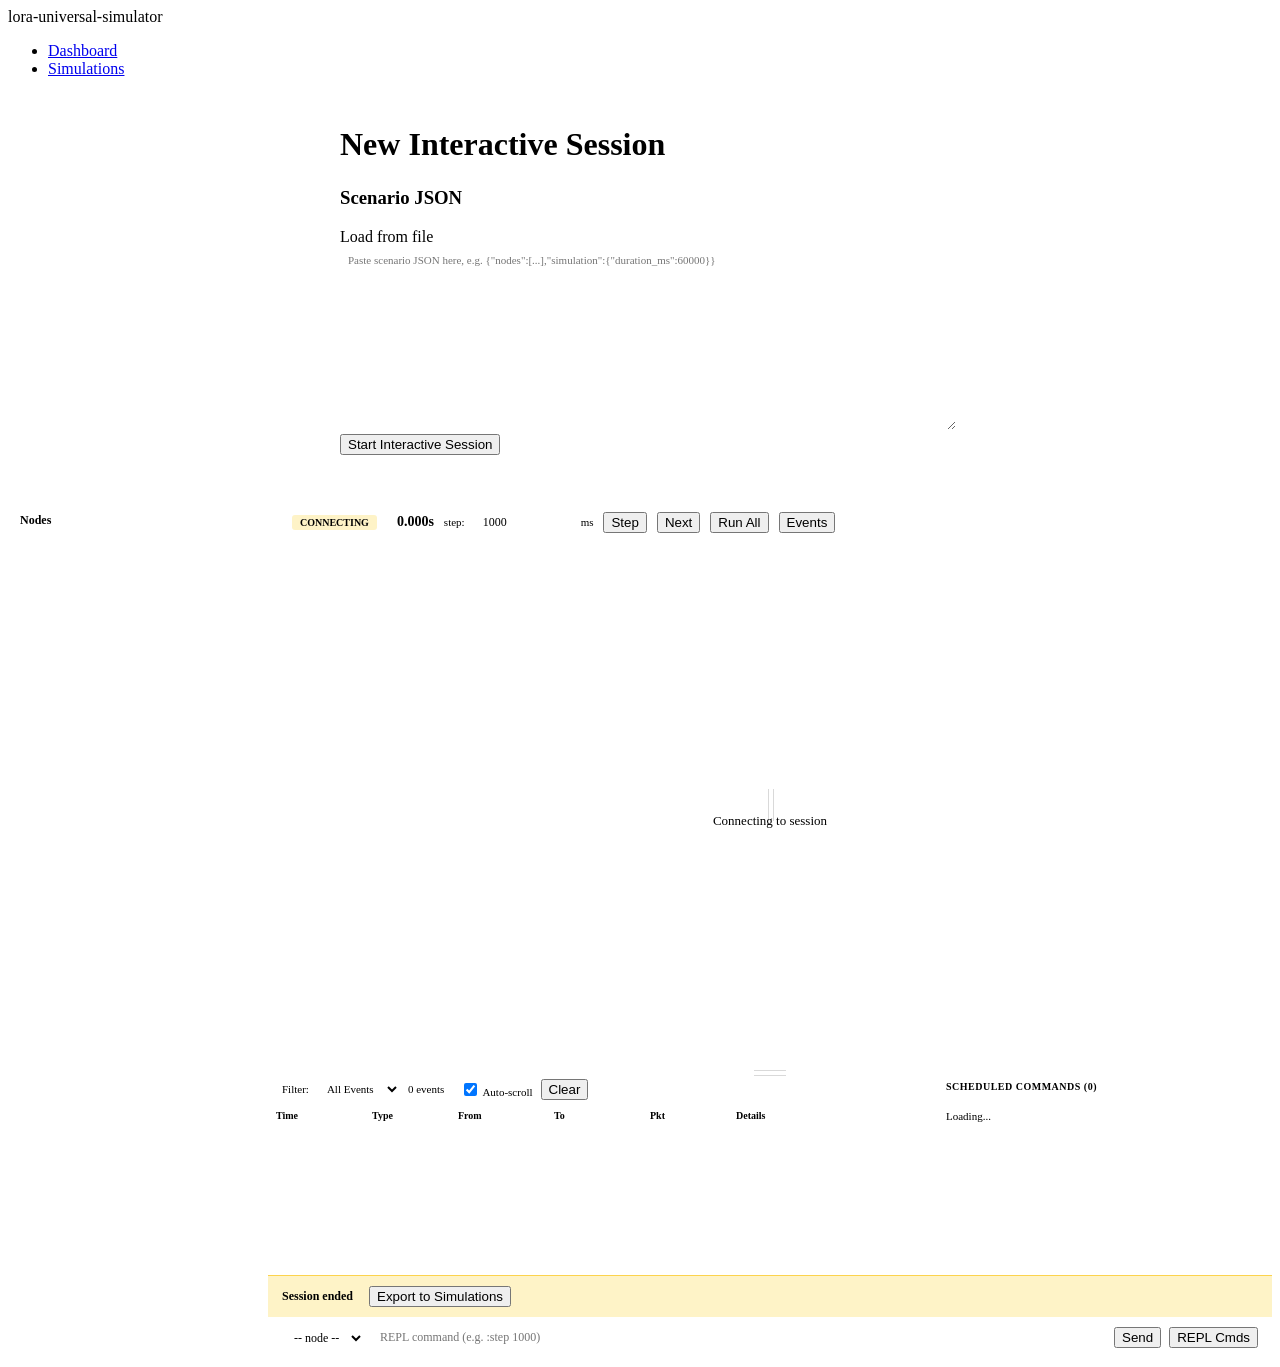
==== webapp/static/interactive.html @ 70f26037 "feat(webapp): port interactive.html; replace MeshCore command set with lus REPL - Title/branding: "I" ====
<!DOCTYPE html>
<html lang="en">
<head>
<meta charset="UTF-8">
<meta name="viewport" content="width=device-width, initial-scale=1.0">
<title>Interactive — lora-universal-simulator</title>
<link rel="stylesheet" href="/static/css/common.css">
<style>
  .ia-layout {
    display: flex;
    height: calc(100vh - 44px);
    overflow: hidden;
  }

  /* Left sidebar — node cards */
  .ia-sidebar {
    width: 260px;
    flex-shrink: 0;
    border-right: 1px solid var(--border);
    background: var(--bg-secondary);
    overflow-y: auto;
    display: flex;
    flex-direction: column;
  }
  .ia-sidebar h3 {
    padding: 10px 12px 6px;
    margin: 0;
    font-size: 12px;
    color: var(--text-muted);
    border-bottom: 1px solid var(--border-light);
  }
  .node-card {
    padding: 8px 12px;
    border-bottom: 1px solid var(--border-light);
    cursor: pointer;
    transition: background 0.1s;
  }
  .node-card:hover { background: var(--bg-tertiary); }
  .node-card.active { background: #dbeafe; }
  .node-card .node-name {
    font-weight: 600;
    font-size: 12px;
  }
  .node-card .node-role {
    display: inline-block;
    padding: 1px 6px;
    border-radius: 3px;
    font-size: 10px;
    font-weight: 700;
    text-transform: uppercase;
    margin-left: 6px;
  }
  .node-role-repeater { background: #dbeafe; color: #2563eb; }
  .node-role-companion { background: #dcfce7; color: #16a34a; }
  .node-detail {
    font-size: 11px;
    color: var(--text-muted);
    margin-top: 4px;
    max-height: 0;
    overflow: hidden;
    transition: max-height 0.2s;
  }
  .node-card.expanded .node-detail { max-height: 300px; }
  .node-detail pre {
    font-size: 10px;
    white-space: pre-wrap;
    word-break: break-all;
    margin-top: 4px;
    padding: 4px 6px;
    background: var(--bg-tertiary);
    border-radius: var(--radius);
  }

  /* Center — event log + controls */
  .ia-center {
    flex: 1;
    display: flex;
    flex-direction: column;
    min-width: 0;
  }

  /* Top bar */
  .ia-topbar {
    display: flex;
    align-items: center;
    gap: 10px;
    padding: 8px 14px;
    background: var(--bg-secondary);
    border-bottom: 1px solid var(--border);
    flex-shrink: 0;
    flex-wrap: wrap;
  }
  .ia-topbar .session-info {
    font-size: 11px;
    color: var(--text-muted);
  }
  .ia-topbar .sim-time {
    font-size: 14px;
    font-weight: 700;
    color: var(--text-heading);
  }
  .ia-topbar .step-input {
    width: 80px;
    padding: 4px 8px;
    font-size: 12px;
    font-family: var(--font-mono);
    border: 1px solid var(--border);
    border-radius: var(--radius);
    background: var(--bg-input);
    color: var(--text);
  }
  .ia-topbar .conn-status {
    font-size: 10px;
    padding: 2px 8px;
    border-radius: 3px;
    font-weight: 700;
    text-transform: uppercase;
  }
  .conn-connected { background: #dcfce7; color: var(--success); }
  .conn-disconnected { background: #fee2e2; color: var(--error); }
  .conn-connecting { background: #fef3c7; color: var(--warning); }

  /* Visualization iframe(s) */
  .ia-viz-wrap {
    flex: 1;
    min-height: 150px;
    position: relative;
    overflow: hidden;
    display: flex;
    flex-direction: row;
  }
  .ia-viz-wrap iframe {
    flex: 1;
    min-width: 0;
    height: 100%;
    border: none;
  }
  .ia-viz-wrap .ia-viz-pane {
    flex: 1 1 50%;
    min-width: 0;
    height: 100%;
    display: flex;
    flex-direction: column;
  }
  /* Vertical split handle between swim-lane and map */
  .ia-split-handle {
    width: 6px;
    cursor: col-resize;
    background: var(--border);
    flex-shrink: 0;
    transition: background 0.15s;
    position: relative;
  }
  .ia-split-handle:hover,
  .ia-split-handle.active { background: var(--accent); }
  .ia-split-handle::after {
    content: '';
    position: absolute;
    top: 50%;
    left: 1px;
    transform: translateY(-50%);
    height: 32px;
    width: 4px;
    border-left: 1px solid rgba(0,0,0,0.15);
    border-right: 1px solid rgba(0,0,0,0.15);
  }

  /* Resize handle */
  .ia-resize-handle {
    height: 6px;
    cursor: row-resize;
    background: var(--border);
    flex-shrink: 0;
    transition: background 0.15s;
    position: relative;
  }
  .ia-resize-handle:hover,
  .ia-resize-handle.active { background: var(--accent); }
  .ia-resize-handle::after {
    content: '';
    position: absolute;
    left: 50%;
    top: 1px;
    transform: translateX(-50%);
    width: 32px;
    height: 4px;
    border-top: 1px solid rgba(0,0,0,0.15);
    border-bottom: 1px solid rgba(0,0,0,0.15);
  }

  /* Events panel (below resize handle) — split into events (left) + scheduled commands (right) */
  .ia-events-panel {
    height: 200px;
    min-height: 60px;
    display: flex;
    flex-direction: row;
    overflow: hidden;
  }
  .ia-events-left {
    flex: 1;
    min-width: 0;
    display: flex;
    flex-direction: column;
    overflow: hidden;
  }
  .ia-cmds-right {
    width: 340px;
    flex-shrink: 0;
    display: flex;
    flex-direction: column;
    border-left: 1px solid var(--border);
    background: var(--bg-primary);
    overflow: hidden;
  }
  .ia-cmds-header {
    padding: 6px 14px;
    background: var(--bg-secondary);
    border-bottom: 1px solid var(--border-light);
    font-size: 10px;
    font-weight: 600;
    color: var(--text-muted);
    text-transform: uppercase;
    letter-spacing: 0.5px;
    flex-shrink: 0;
  }
  .ia-cmds {
    flex: 1;
    overflow-y: auto;
    font-size: 11px;
  }
  .ia-cmds table { width: 100%; border-collapse: collapse; }
  .ia-cmds thead { position: sticky; top: 0; z-index: 2; }
  .ia-cmds th {
    text-align: left;
    padding: 4px 8px;
    background: var(--bg-secondary);
    color: var(--text-muted);
    border-bottom: 1px solid var(--border);
    font-weight: 600;
    font-size: 10px;
  }
  .ia-cmds td {
    padding: 4px 8px;
    border-bottom: 1px solid var(--border-light);
    vertical-align: top;
    font-family: var(--font-mono);
  }
  .ia-cmds tr.passed td { opacity: 0.4; }
  .ia-cmds tr.passed { background: rgba(0,0,0,0.02); }
  .ia-cmds .cmd-empty { padding: 12px 14px; color: var(--text-dim); font-size: 11px; }

  /* Event log */
  .ia-events {
    flex: 1;
    overflow-y: auto;
    background: var(--bg-primary);
  }
  .ia-events table {
    width: 100%;
    border-collapse: collapse;
    font-size: 11px;
  }
  .ia-events thead {
    position: sticky;
    top: 0;
    z-index: 2;
  }
  .ia-events th {
    text-align: left;
    padding: 6px 8px;
    background: var(--bg-secondary);
    color: var(--text-muted);
    border-bottom: 1px solid var(--border);
    font-weight: 600;
    font-size: 10px;
  }
  .ia-events td {
    padding: 4px 8px;
    border-bottom: 1px solid var(--border-light);
    vertical-align: top;
  }
  .ia-events tr:hover td { background: rgba(37, 99, 235, 0.04); }
  .evt-tx td { border-left: 3px solid #2563eb; }
  .evt-rx td { border-left: 3px solid #16a34a; }
  .evt-collision td { border-left: 3px solid #dc2626; }
  .evt-drop_halfduplex td, .evt-drop_loss td { border-left: 3px solid #d97706; }
  .evt-cmd_reply td { border-left: 3px solid #8b5cf6; }
  .evt-other td { border-left: 3px solid #9ca3af; }

  /* Filter bar */
  .ia-filter {
    display: flex;
    align-items: center;
    gap: 8px;
    padding: 4px 14px;
    background: var(--bg-secondary);
    border-bottom: 1px solid var(--border-light);
    font-size: 11px;
    flex-shrink: 0;
  }
  .ia-filter select {
    font-size: 11px;
    font-family: var(--font-mono);
    padding: 2px 6px;
    border: 1px solid var(--border);
    border-radius: var(--radius);
    background: var(--bg-input);
    color: var(--text);
  }
  .ia-filter label { color: var(--text-muted); }
  .event-count { color: var(--text-dim); }

  /* Bottom command bar */
  .ia-cmdbar {
    display: flex;
    align-items: center;
    gap: 8px;
    padding: 8px 14px;
    background: var(--bg-secondary);
    border-top: 1px solid var(--border);
    flex-shrink: 0;
  }
  .ia-cmdbar select, .ia-cmdbar input[type="text"] {
    font-size: 12px;
    font-family: var(--font-mono);
    padding: 5px 8px;
    border: 1px solid var(--border);
    border-radius: var(--radius);
    background: var(--bg-input);
    color: var(--text);
  }
  .ia-cmdbar input[type="text"] { flex: 1; }
  .ia-cmdbar .cmd-help-anchor { position: relative; }

  /* Command helper popover */
  .cmd-help-pop {
    position: absolute; bottom: 100%; right: 0;
    margin-bottom: 6px;
    width: 280px; max-height: 340px; overflow-y: auto;
    background: var(--bg-secondary); border: 1px solid var(--border);
    border-radius: var(--radius-lg);
    box-shadow: 0 -4px 24px rgba(0,0,0,0.12);
    z-index: 200; padding: 6px 0;
  }
  .cmd-help-pop .cmd-group { padding: 4px 10px 2px; font-size: 9px; color: var(--text-dim); text-transform: uppercase; letter-spacing: 0.5px; font-weight: 600; }
  .cmd-help-pop .cmd-item {
    display: flex; align-items: baseline; gap: 6px;
    padding: 4px 10px; cursor: pointer; font-size: 11px;
  }
  .cmd-help-pop .cmd-item:hover { background: rgba(37,99,235,0.06); }
  .cmd-help-pop .cmd-item .cmd-name { font-family: var(--font-mono); color: var(--accent); white-space: nowrap; }
  .cmd-help-pop .cmd-item .cmd-desc { color: var(--text-muted); font-size: 10px; }

  /* Create flow */
  .create-flow {
    max-width: 600px;
    margin: 48px auto;
    padding: 0 20px;
  }
  .create-flow h1 { margin-bottom: 24px; }
  .config-list {
    max-height: 400px;
    overflow-y: auto;
  }
  .config-item {
    padding: 10px 14px;
    border: 1px solid var(--border-light);
    border-radius: var(--radius);
    margin-bottom: 8px;
    cursor: pointer;
    background: var(--bg-secondary);
    transition: border-color 0.15s;
  }
  .config-item:hover { border-color: var(--accent); }
  .config-item.selected { border-color: var(--accent); background: #dbeafe; }
  .config-item .config-name { font-weight: 600; font-size: 13px; }
  .config-item .config-meta { font-size: 11px; color: var(--text-muted); margin-top: 2px; }

  /* Startup overlay */
  .ia-startup-overlay {
    position: absolute;
    inset: 0;
    display: flex;
    flex-direction: column;
    align-items: center;
    justify-content: center;
    background: var(--bg-primary);
    z-index: 5;
    gap: 12px;
  }
  .ia-startup-overlay .spinner { width: 32px; height: 32px; }
  .ia-startup-overlay .startup-msg {
    font-size: 13px;
    color: var(--text-muted);
    text-align: center;
    max-width: 320px;
  }
  .ia-startup-overlay .startup-phase {
    font-size: 11px;
    color: var(--text-dim);
    font-family: var(--font-mono);
  }
  @keyframes startup-dots {
    0% { content: ''; }
    25% { content: '.'; }
    50% { content: '..'; }
    75% { content: '...'; }
  }
  .startup-dots::after {
    content: '';
    animation: startup-dots 1.5s steps(4, end) infinite;
  }

  /* Post-session bar */
  .ia-post {
    display: flex;
    align-items: center;
    gap: 8px;
    padding: 10px 14px;
    background: #fef3c7;
    border-top: 1px solid #fcd34d;
    flex-shrink: 0;
  }
  .ia-post span { font-size: 12px; color: var(--warning); font-weight: 600; }
</style>
</head>
<body>

<!-- Nav bar -->
<nav class="navbar">
  <span class="brand">lora-universal-simulator</span>
  <ul class="nav-links">
    <li><a href="/static/index.html">Dashboard</a></li>
    <li><a href="/static/simulations.html">Simulations</a></li>
  </ul>
  <span class="spacer"></span>
</nav>

<!-- Create flow (shown when no ?id= param) -->
<div id="create-flow" class="create-flow hidden">
  <h1>New Interactive Session</h1>
  <div class="card">
    <h3>Scenario JSON</h3>
    <div class="flex gap-8 items-center mt-8 mb-8">
      <label class="btn btn-sm" style="cursor:pointer">
        Load from file
        <input type="file" id="scenario-file" accept=".json" style="display:none">
      </label>
    </div>
    <textarea id="scenario-json" rows="14"
      style="width:100%; font-family:var(--font-mono); font-size:11px; padding:8px; border:1px solid var(--border); border-radius:var(--radius); background:var(--bg-input); color:var(--text); resize:vertical;"
      placeholder='Paste scenario JSON here, e.g. {"nodes":[...],"simulation":{"duration_ms":60000}}'></textarea>
  </div>
  <div class="flex gap-8 items-center mt-12">
    <button class="btn btn-primary btn-lg" id="btn-create">Start Interactive Session</button>
    <span id="create-status" style="font-size:12px; color:var(--text-muted)"></span>
  </div>
</div>

<!-- Session UI (shown when ?id= param present) -->
<div id="session-ui" class="ia-layout hidden">
  <!-- Left sidebar -->
  <div class="ia-sidebar">
    <h3>Nodes</h3>
    <div id="node-list"></div>
  </div>

  <!-- Center -->
  <div class="ia-center">
    <!-- Top bar -->
    <div class="ia-topbar">
      <span class="session-info" id="session-id"></span>
      <span class="conn-status conn-connecting" id="conn-status">Connecting</span>
      <span class="spacer"></span>
      <span class="sim-time" id="sim-time">0.000s</span>
      <span style="color:var(--text-dim); font-size:11px">step:</span>
      <input type="number" class="step-input" id="step-ms" value="1000" min="1">
      <span style="color:var(--text-dim); font-size:11px">ms</span>
      <button class="btn btn-sm btn-primary" id="btn-step">Step</button>
      <button class="btn btn-sm" id="btn-next">Next</button>
      <button class="btn btn-sm btn-success" id="btn-run-all">Run All</button>
      <button class="btn btn-sm" id="btn-summary">Events</button>
    </div>

    <!-- Visualization iframes: swim-lane (left) and live map (right) -->
    <div class="ia-viz-wrap" id="viz-wrap">
      <div class="ia-startup-overlay" id="startup-overlay">
        <div class="spinner"></div>
        <div class="startup-msg" id="startup-msg">Connecting to session<span class="startup-dots"></span></div>
        <div class="startup-phase" id="startup-phase"></div>
      </div>
      <iframe id="viz-iframe" title="Swim-lane visualization"></iframe>
      <div class="ia-split-handle" id="split-handle"></div>
      <iframe id="map-iframe" title="Live map"></iframe>
    </div>

    <!-- Resize handle -->
    <div class="ia-resize-handle" id="resize-handle"></div>

    <!-- Event log panel (left) + scheduled commands (right) -->
    <div class="ia-events-panel" id="events-panel">
      <div class="ia-events-left">
        <!-- Filter bar -->
        <div class="ia-filter">
          <label>Filter:</label>
          <select id="event-filter">
            <option value="all">All Events</option>
            <option value="tx">TX</option>
            <option value="rx">RX</option>
            <option value="collision">Collision</option>
            <option value="drop">Drops</option>
            <option value="cmd_reply">Cmd Reply</option>
          </select>
          <span class="event-count" id="event-count">0 events</span>
          <span class="spacer"></span>
          <label><input type="checkbox" id="auto-scroll" checked> Auto-scroll</label>
          <button class="btn btn-sm" id="btn-clear-events">Clear</button>
        </div>

        <!-- Event log table -->
        <div class="ia-events" id="events-container">
          <table>
            <thead>
              <tr>
                <th style="width:80px">Time</th>
                <th style="width:70px">Type</th>
                <th style="width:80px">From</th>
                <th style="width:80px">To</th>
                <th style="width:70px">Pkt</th>
                <th>Details</th>
              </tr>
            </thead>
            <tbody id="events-tbody"></tbody>
          </table>
        </div>
      </div>

      <div class="ia-cmds-right">
        <div class="ia-cmds-header">Scheduled commands (<span id="cmds-count">0</span>)</div>
        <div class="ia-cmds" id="cmds-container">
          <div class="cmd-empty">Loading...</div>
        </div>
      </div>
    </div>

    <!-- Post-session bar (hidden until session closes) -->
    <div class="ia-post hidden" id="post-bar">
      <span>Session ended</span>
      <span class="spacer"></span>
      <button class="btn btn-sm btn-primary" id="btn-export">Export to Simulations</button>
      <button class="btn btn-sm" id="btn-view-timeline" style="display:none">View Timeline</button>
    </div>

    <!-- Command bar -->
    <div class="ia-cmdbar" id="cmd-bar">
      <select id="cmd-node"><option value="">-- node --</option></select>
      <input type="text" id="cmd-input" placeholder="REPL command (e.g. :step 1000)">
      <button class="btn btn-sm btn-primary" id="btn-send-cmd">Send</button>
      <div class="cmd-help-anchor">
        <button class="btn btn-sm" id="btn-repl-cmds">REPL Cmds</button>
      </div>
    </div>
  </div>
</div>

<script src="/static/js/api.js"></script>
<script>
(function() {
  const MAX_EVENTS = 1000;
  let sessionId = new URLSearchParams(window.location.search).get('id');
  let wsConn = null;
  let events = [];
  let sessionClosed = false;

  // ── Route: create flow or session UI ──
  if (!sessionId) {
    showCreateFlow();
  } else {
    showSessionUI();
  }

  // ── Cleanup on navigation / tab close ──
  // When the user leaves the interactive view, terminate the backing
  // orchestrator session immediately rather than waiting for the 60s
  // idle timer. Uses `fetch keepalive` so the request survives page
  // unload in modern browsers. pagehide fires on navigation, tab close,
  // and bfcache transitions — the union of all "leaving this page" cases.
  window.addEventListener('pagehide', () => {
    if (!sessionId || sessionClosed) return;
    try {
      fetch('/api/interactive/' + sessionId, {
        method: 'DELETE',
        keepalive: true,
      });
    } catch (_) { /* best-effort — page is unloading */ }
  });

  // ── Create flow ──────────────────────────────────────
  function showCreateFlow() {
    document.getElementById('create-flow').classList.remove('hidden');
  }

  // Load scenario JSON from file
  document.getElementById('scenario-file').addEventListener('change', function() {
    const file = this.files[0];
    if (!file) return;
    const reader = new FileReader();
    reader.onload = (e) => {
      document.getElementById('scenario-json').value = e.target.result;
    };
    reader.readAsText(file);
  });

  document.getElementById('btn-create').addEventListener('click', async function() {
    const raw = document.getElementById('scenario-json').value.trim();
    if (!raw) {
      document.getElementById('create-status').textContent = 'Paste or load a scenario JSON first.';
      return;
    }
    let configJson;
    try {
      configJson = JSON.parse(raw);
    } catch (e) {
      document.getElementById('create-status').textContent = 'Invalid JSON: ' + e.message;
      return;
    }
    this.disabled = true;
    document.getElementById('create-status').textContent = 'Creating session...';
    try {
      const result = await postJSON('/api/interactive/', { config_json: configJson });
      window.location.href = '/static/interactive.html?id=' + encodeURIComponent(result.id);
    } catch (e) {
      document.getElementById('create-status').textContent = 'Error: ' + e.message;
      this.disabled = false;
    }
  });

  // ── Session UI ──────────────────────────────────────
  function showSessionUI() {
    document.getElementById('session-ui').classList.remove('hidden');
    document.getElementById('session-id').textContent = 'Session: ' + sessionId;
    connectWebSocket();
  }

  function connectWebSocket() {
    setConnStatus('connecting');
    wsConn = connectWS('/api/interactive/' + sessionId + '/ws', {
      onOpen() {
        // Don't set 'connected' yet — wait for 'ready' or 'starting' message
      },
      onMessage(msg) {
        handleWSMessage(msg);
      },
      onClose() {
        if (!sessionClosed) setConnStatus('disconnected');
      },
      onError() {
        setConnStatus('disconnected');
      },
    }, { reconnect: true, reconnectDelay: 2000 });
  }

  function setConnStatus(s) {
    const el = document.getElementById('conn-status');
    el.className = 'conn-status conn-' + s;
    el.textContent = s.charAt(0).toUpperCase() + s.slice(1);
  }

  // ── WS message handler ──────────────────────────────
  function handleWSMessage(msg) {
    switch (msg.type) {
      case 'starting':
        showStartupStatus(msg.message || 'Initializing orchestrator...');
        break;
      case 'ready':
        hideStartupOverlay();
        setConnStatus('connected');
        populateNodes(msg.nodes);
        updateTime(msg.time_ms);
        if (msg.step_ms) document.getElementById('step-ms').value = msg.step_ms;
        // Load visualization iframe
        initVizIframe();
        // Fetch the source config so we can show the scheduled command list
        loadScheduledCommands();
        break;
      case 'event':
        addEvent(msg.data);
        break;
      case 'response':
        handleResponse(msg);
        break;
      case 'closed':
        sessionClosed = true;
        hideStartupOverlay();
        setConnStatus('disconnected');
        document.getElementById('post-bar').classList.remove('hidden');
        document.querySelector('#post-bar span').textContent = 'Session ended: ' + (msg.reason || 'closed');
        disableControls();
        if (wsConn) wsConn.close();
        break;
      case 'error':
        addSystemEvent('Error: ' + msg.message);
        break;
    }
  }

  function showStartupStatus(message) {
    const overlay = document.getElementById('startup-overlay');
    const msgEl = document.getElementById('startup-msg');
    const phaseEl = document.getElementById('startup-phase');
    if (overlay) overlay.style.display = '';
    if (msgEl) msgEl.innerHTML = escapeHtml(message) + '<span class="startup-dots"></span>';
    if (phaseEl) {
      phaseEl.textContent = 'lus is initializing the simulation process...';
    }
    // Update conn-status to show something more descriptive
    const connEl = document.getElementById('conn-status');
    connEl.className = 'conn-status conn-connecting';
    connEl.textContent = 'Starting';
  }

  function hideStartupOverlay() {
    const overlay = document.getElementById('startup-overlay');
    if (overlay) overlay.style.display = 'none';
  }

  function handleResponse(msg) {
    const data = msg.data;
    if (!data) return;

    if (data.error) {
      addSystemEvent('Error: ' + data.error);
      return;
    }

    // Update time from step/next/time responses
    if (data.stepped_to_ms !== undefined) updateTime(data.stepped_to_ms);
    else if (data.time_ms !== undefined) updateTime(data.time_ms);

    // Handle finished
    if (data.finished) {
      addSystemEvent('Simulation finished');
    }

    // cmd responses
    if (msg.cmd === 'status' || msg.cmd === 'nodes' || msg.cmd === 'time' || msg.cmd === 'events' || msg.cmd === 'cmd' || msg.cmd === 'lua') {
      addSystemEvent(msg.cmd + ': ' + JSON.stringify(data, null, 0).substring(0, 200));
    }

    // Update node detail if status response
    if (msg.cmd === 'status' && data.node) {
      updateNodeDetail(data);
    }
  }

  // ── Time display ────────────────────────────────────
  let _currentSimMs = 0;
  function updateTime(ms) {
    _currentSimMs = ms;
    const s = (ms / 1000).toFixed(3);
    document.getElementById('sim-time').textContent = s + 's';
    // Notify iframe to update viewport immediately (no polling delay)
    const iframe = document.getElementById('viz-iframe');
    if (iframe && iframe.contentWindow) {
      try {
        iframe.contentWindow.postMessage({ type: 'timeUpdate', time_ms: ms }, '*');
      } catch (_) {}
    }
    updateScheduledCommandsState(ms);
  }

  // ── Scheduled commands panel ────────────────────────
  let _scheduledCommands = [];

  async function loadScheduledCommands() {
    try {
      const cfg = await fetchJSON('/api/interactive/' + sessionId + '/config');
      const cmds = Array.isArray(cfg && cfg.commands) ? cfg.commands.slice() : [];
      cmds.sort((a, b) => (a.at_ms || 0) - (b.at_ms || 0));
      _scheduledCommands = cmds;
      renderScheduledCommands();
      updateScheduledCommandsState(_currentSimMs);
    } catch (e) {
      const cont = document.getElementById('cmds-container');
      if (cont) cont.innerHTML = '<div class="cmd-empty">Failed to load: ' + escapeHtml(e.message || String(e)) + '</div>';
    }
  }

  function _formatAtMs(ms) {
    if (ms == null) return '--';
    const total = Math.round(ms / 1000);
    const h = Math.floor(total / 3600);
    const m = Math.floor((total % 3600) / 60);
    const s = total % 60;
    if (h > 0) return h + 'h' + String(m).padStart(2, '0') + 'm' + String(s).padStart(2, '0') + 's';
    if (m > 0) return m + 'm' + String(s).padStart(2, '0') + 's';
    return s + 's';
  }

  function renderScheduledCommands() {
    const cont = document.getElementById('cmds-container');
    const countEl = document.getElementById('cmds-count');
    if (countEl) countEl.textContent = _scheduledCommands.length;
    if (!cont) return;
    if (!_scheduledCommands.length) {
      cont.innerHTML = '<div class="cmd-empty">No scheduled commands in this config.</div>';
      return;
    }
    let html = '<table><thead><tr>'
      + '<th style="width:60px">At</th>'
      + '<th style="width:70px">Node</th>'
      + '<th>Command</th>'
      + '</tr></thead><tbody>';
    _scheduledCommands.forEach((c, i) => {
      const at = c.at_ms || 0;
      const node = c.node || '';
      const cmdText = c.command || c.cmd || (c.lua ? 'lua: ' + c.lua : '') || '';
      html += '<tr data-idx="' + i + '" data-at="' + at + '">'
        + '<td>' + escapeHtml(_formatAtMs(at)) + '</td>'
        + '<td>' + escapeHtml(node) + '</td>'
        + '<td>' + escapeHtml(cmdText) + '</td>'
        + '</tr>';
    });
    html += '</tbody></table>';
    cont.innerHTML = html;
  }

  function updateScheduledCommandsState(simMs) {
    const cont = document.getElementById('cmds-container');
    if (!cont) return;
    const rows = cont.querySelectorAll('tr[data-at]');
    rows.forEach(tr => {
      const at = parseFloat(tr.dataset.at);
      if (at <= simMs) tr.classList.add('passed');
      else tr.classList.remove('passed');
    });
  }

  // ── Nodes ───────────────────────────────────────────
  function populateNodes(nodes) {
    const list = document.getElementById('node-list');
    const select = document.getElementById('cmd-node');
    list.innerHTML = '';
    select.innerHTML = '<option value="">-- node --</option>';

    // Sort: companions first, then repeaters, alphabetical within each
    const companions = nodes.filter(n => n.role === 'companion').sort((a, b) => a.name.localeCompare(b.name));
    const repeaters = nodes.filter(n => n.role !== 'companion').sort((a, b) => a.name.localeCompare(b.name));
    const sorted = [...companions, ...repeaters];

    // Sidebar cards
    sorted.forEach(n => {
      const card = document.createElement('div');
      card.className = 'node-card';
      card.dataset.name = n.name;
      const roleClass = n.role === 'repeater' ? 'node-role-repeater' : 'node-role-companion';
      card.innerHTML = `
        <span class="node-name">${escapeHtml(n.name)}</span>
        <span class="node-role ${roleClass}">${escapeHtml(n.role)}</span>
        <div class="node-detail"><div class="spinner" style="margin:8px auto;display:none"></div><pre></pre></div>
      `;
      card.addEventListener('click', () => toggleNodeCard(card, n.name));
      list.appendChild(card);
    });

    // Command bar dropdown with optgroups
    if (companions.length > 0 && repeaters.length > 0) {
      const compGroup = document.createElement('optgroup');
      compGroup.label = 'Companions';
      companions.forEach(n => {
        const opt = document.createElement('option');
        opt.value = n.name;
        opt.textContent = n.name;
        compGroup.appendChild(opt);
      });
      select.appendChild(compGroup);

      const repGroup = document.createElement('optgroup');
      repGroup.label = 'Repeaters';
      repeaters.forEach(n => {
        const opt = document.createElement('option');
        opt.value = n.name;
        opt.textContent = n.name;
        repGroup.appendChild(opt);
      });
      select.appendChild(repGroup);
    } else {
      sorted.forEach(n => {
        const opt = document.createElement('option');
        opt.value = n.name;
        opt.textContent = n.name;
        select.appendChild(opt);
      });
    }
  }

  function toggleNodeCard(card, name) {
    const wasExpanded = card.classList.contains('expanded');
    // Collapse all
    document.querySelectorAll('.node-card').forEach(c => c.classList.remove('expanded', 'active'));
    if (!wasExpanded) {
      card.classList.add('expanded', 'active');
      queryNodeStatus(card, name);
    }
  }

  async function queryNodeStatus(card, name) {
    const spinner = card.querySelector('.spinner');
    const pre = card.querySelector('pre');
    spinner.style.display = 'block';
    pre.textContent = 'Click :nodes or use REPL commands to inspect this node.';
    spinner.style.display = 'none';
  }

  function updateNodeDetail(data) {
    // lus status cmd maps to :time — nothing node-specific to show here
  }

  // ── Event log ───────────────────────────────────────
  const eventFilter = document.getElementById('event-filter');
  const eventsTbody = document.getElementById('events-tbody');
  const eventsContainer = document.getElementById('events-container');

  function addEvent(evt) {
    events.push(evt);
    if (events.length > MAX_EVENTS) {
      events.shift();
      // Remove first row
      if (eventsTbody.firstChild) eventsTbody.removeChild(eventsTbody.firstChild);
    }
    const row = createEventRow(evt);
    if (row) {
      eventsTbody.appendChild(row);
      if (document.getElementById('auto-scroll').checked) {
        eventsContainer.scrollTop = eventsContainer.scrollHeight;
      }
    }
    document.getElementById('event-count').textContent = events.length + ' events';
  }

  function addSystemEvent(text) {
    addEvent({ type: '_system', _text: text, time_ms: null });
  }

  function createEventRow(evt) {
    // Filter check
    const filter = eventFilter.value;
    if (!passesFilter(evt, filter)) return null;

    const tr = document.createElement('tr');
    const evtType = evt.type || 'other';
    if (evtType === '_system') {
      tr.className = 'evt-other';
      tr.innerHTML = `<td colspan="6" style="color:var(--text-muted); font-style:italic">${escapeHtml(evt._text)}</td>`;
      return tr;
    }

    const cssClass = evtType.startsWith('drop') ? 'evt-' + evtType : 'evt-' + evtType;
    tr.className = 'evt-' + (evtType.startsWith('drop') ? evtType : evtType);
    if (!tr.className.match(/evt-(tx|rx|collision|drop_halfduplex|drop_loss|cmd_reply)/)) {
      tr.className = 'evt-other';
    }

    const timeStr = evt.time_ms != null ? (evt.time_ms / 1000).toFixed(3) : '--';
    const from = evt.node || evt.from || '';
    const to = evt.to || '';
    const pkt = evt.pkt || '';

    let details = '';
    if (evtType === 'tx') {
      details = `${evt.pkt_type || ''} ${evt.route || ''} air=${evt.airtime_ms || ''}ms`;
    } else if (evtType === 'rx') {
      details = `SNR=${evt.snr != null ? evt.snr.toFixed(1) : '?'}dB ${evt.pkt_type || ''}`;
    } else if (evtType === 'collision') {
      details = `interferer=${evt.interferer || '?'} margin=${evt.snr_margin != null ? evt.snr_margin.toFixed(1) : '?'}dB`;
    } else if (evtType === 'cmd_reply') {
      details = `${evt.command || ''}: ${truncate(evt.reply || '', 60)}`;
    } else if (evtType.startsWith('drop')) {
      details = evtType;
    } else {
      details = JSON.stringify(evt).substring(0, 80);
    }

    tr.innerHTML = `
      <td>${escapeHtml(timeStr)}</td>
      <td>${escapeHtml(evtType)}</td>
      <td>${escapeHtml(from)}</td>
      <td>${escapeHtml(to)}</td>
      <td title="${escapeHtml(pkt)}">${escapeHtml(truncate(pkt, 8))}</td>
      <td>${escapeHtml(details)}</td>
    `;
    return tr;
  }

  function passesFilter(evt, filter) {
    if (filter === 'all') return true;
    const t = evt.type || '';
    if (filter === 'drop') return t.startsWith('drop');
    return t === filter;
  }

  eventFilter.addEventListener('change', rebuildEventTable);

  function rebuildEventTable() {
    eventsTbody.innerHTML = '';
    events.forEach(evt => {
      const row = createEventRow(evt);
      if (row) eventsTbody.appendChild(row);
    });
    if (document.getElementById('auto-scroll').checked) {
      eventsContainer.scrollTop = eventsContainer.scrollHeight;
    }
  }

  document.getElementById('btn-clear-events').addEventListener('click', () => {
    events = [];
    eventsTbody.innerHTML = '';
    document.getElementById('event-count').textContent = '0 events';
    // Reload visualization iframe
    const iframe = document.getElementById('viz-iframe');
    if (iframe.src && iframe.src !== 'about:blank') {
      iframe.src = iframe.src;
    }
  });

  // ── Controls ────────────────────────────────────────
  document.getElementById('btn-step').addEventListener('click', () => {
    const ms = parseInt(document.getElementById('step-ms').value) || 1000;
    if (wsConn) wsConn.send({ cmd: 'step', ms: ms });
  });

  document.getElementById('btn-next').addEventListener('click', () => {
    if (wsConn) wsConn.send({ cmd: 'next' });
  });

  document.getElementById('btn-run-all').addEventListener('click', () => {
    // Step a very large amount to finish the simulation
    if (wsConn) wsConn.send({ cmd: 'step', ms: 999999999 });
  });

  document.getElementById('btn-summary').addEventListener('click', () => {
    if (wsConn) wsConn.send({ cmd: 'events', n: 10 });
  });

  // Command bar
  document.getElementById('btn-send-cmd').addEventListener('click', sendCommand);
  document.getElementById('cmd-input').addEventListener('keydown', e => {
    if (e.key === 'Enter') sendCommand();
  });

  function sendCommand() {
    const node = document.getElementById('cmd-node').value;
    const input = document.getElementById('cmd-input').value.trim();
    if (!input) return;

    // Parse colon-prefix REPL commands typed directly in the bar
    if (input.startsWith(':')) {
      const parts = input.slice(1).split(/\s+/);
      const name = parts[0];
      const rest = parts.slice(1);
      let msg;
      if (name === 'step') msg = { cmd: 'step', ms: rest[0] ? parseInt(rest[0]) : undefined };
      else if (name === 'run') msg = { cmd: 'run', ms: rest[0] ? parseInt(rest[0]) : undefined };
      else if (name === 'next') msg = { cmd: 'next' };
      else if (name === 'nodes') msg = { cmd: 'nodes' };
      else if (name === 'time') msg = { cmd: 'time' };
      else if (name === 'events') msg = { cmd: 'events', n: rest[0] ? parseInt(rest[0]) : 10 };
      else if (name === 'lua') msg = { cmd: 'lua', code: rest.join(' ') };
      else if (name === 'cmd') msg = { cmd: 'cmd', node: rest[0] || node, command: rest.slice(1).join(' ') };
      else if (name === 'quit' || name === 'exit') msg = { cmd: 'quit' };
      else {
        addSystemEvent('Unknown REPL command: ' + input);
        return;
      }
      if (wsConn) wsConn.send(msg);
    } else {
      // Node-targeted command
      if (!node) {
        addSystemEvent('Select a node first, or prefix REPL commands with :');
        return;
      }
      if (wsConn) wsConn.send({ cmd: 'cmd', node: node, command: input });
    }
    document.getElementById('cmd-input').value = '';
  }

  // Command helper popover — lus REPL commands
  const REPL_CMDS = [
    { group: 'Simulation control' },
    { cmd: ':time', desc: 'Show current sim time' },
    { cmd: ':nodes', desc: 'List all nodes' },
    { cmd: ':step', desc: 'Advance one tick (default step_ms)' },
    { cmd: ':step <ms>', desc: 'Advance by ms milliseconds' },
    { cmd: ':run', desc: 'Run to end of simulation' },
    { cmd: ':run <ms>', desc: 'Run for ms milliseconds' },
    { cmd: ':next', desc: 'Run until the next event fires' },
    { group: 'Node interaction' },
    { cmd: ':cmd <node> <text>', desc: "Dispatch text to node's on_command handler" },
    { cmd: ':events', desc: 'Show last 10 events' },
    { cmd: ':events <n>', desc: 'Show last n events' },
    { group: 'Scripting' },
    { cmd: ':lua <code>', desc: 'Evaluate a Lua snippet on node 0' },
    { group: 'Session' },
    { cmd: ':quit', desc: 'End the interactive session' },
  ];

  let _cmdPopOpen = null;

  function showCmdHelp(btnId, cmds) {
    closeCmdHelp();
    const anchor = document.getElementById(btnId).parentElement;
    const pop = document.createElement('div');
    pop.className = 'cmd-help-pop';
    pop.id = 'cmd-help-pop';

    for (const item of cmds) {
      if (item.group) {
        const g = document.createElement('div');
        g.className = 'cmd-group';
        g.textContent = item.group;
        pop.appendChild(g);
      } else {
        const d = document.createElement('div');
        d.className = 'cmd-item';
        d.innerHTML = '<span class="cmd-name">' + escapeHtml(item.cmd.split(' ')[0]) + '</span><span class="cmd-desc">' + escapeHtml(item.desc) + '</span>';
        d.addEventListener('click', () => {
          document.getElementById('cmd-input').value = item.cmd;
          document.getElementById('cmd-input').focus();
          closeCmdHelp();
        });
        pop.appendChild(d);
      }
    }

    anchor.appendChild(pop);
    _cmdPopOpen = true;
    setTimeout(() => document.addEventListener('click', _cmdHelpOutsideClick), 0);
  }

  function _cmdHelpOutsideClick(e) {
    const pop = document.getElementById('cmd-help-pop');
    if (pop && !pop.contains(e.target) && e.target.id !== 'btn-repl-cmds') {
      closeCmdHelp();
    }
  }

  function closeCmdHelp() {
    _cmdPopOpen = false;
    const pop = document.getElementById('cmd-help-pop');
    if (pop) pop.remove();
    document.removeEventListener('click', _cmdHelpOutsideClick);
  }

  document.getElementById('btn-repl-cmds').addEventListener('click', (e) => {
    e.stopPropagation();
    if (_cmdPopOpen) { closeCmdHelp(); return; }
    showCmdHelp('btn-repl-cmds', REPL_CMDS);
  });

  // ── Post-session actions ────────────────────────────
  document.getElementById('btn-export').addEventListener('click', async function() {
    this.disabled = true;
    try {
      const result = await postJSON('/api/interactive/' + sessionId + '/export', {});
      const simId = result.sim_id;
      addSystemEvent('Exported as simulation: ' + simId);
      const viewBtn = document.getElementById('btn-view-timeline');
      viewBtn.style.display = '';
      viewBtn.onclick = () => {
        window.location.href = '/static/visualize.html?sim=' + encodeURIComponent(simId);
      };
    } catch (e) {
      addSystemEvent('Export failed: ' + e.message);
      this.disabled = false;
    }
  });

  function disableControls() {
    document.getElementById('btn-step').disabled = true;
    document.getElementById('btn-next').disabled = true;
    document.getElementById('btn-run-all').disabled = true;
    document.getElementById('btn-summary').disabled = true;
    document.getElementById('btn-send-cmd').disabled = true;
    document.getElementById('cmd-bar').style.opacity = '0.5';
  }

  // ── Visualization iframes (swim-lane + live map) ────
  let vizIframeLoaded = false;
  function initVizIframe() {
    if (vizIframeLoaded) return;
    vizIframeLoaded = true;
    document.getElementById('viz-iframe').src =
      '/static/visualize.html?interactive=' + encodeURIComponent(sessionId);
    document.getElementById('map-iframe').src =
      '/static/map_live.html?interactive=' + encodeURIComponent(sessionId);
  }

  // ── Horizontal split drag between the two iframes ──
  (function setupSplitDrag() {
    const handle = document.getElementById('split-handle');
    const left = document.getElementById('viz-iframe');
    const right = document.getElementById('map-iframe');
    let startX, startLeftW, startRightW;

    handle.addEventListener('mousedown', e => {
      e.preventDefault();
      startX = e.clientX;
      startLeftW = left.offsetWidth;
      startRightW = right.offsetWidth;
      handle.classList.add('active');
      // Cover iframes so mousemove isn't swallowed by them
      left.style.pointerEvents = 'none';
      right.style.pointerEvents = 'none';
      document.addEventListener('mousemove', onDrag);
      document.addEventListener('mouseup', onUp);
    });

    function onDrag(e) {
      const dx = e.clientX - startX;
      const newLeft = Math.max(120, startLeftW + dx);
      const newRight = Math.max(120, startRightW - dx);
      left.style.flex = '0 0 ' + newLeft + 'px';
      right.style.flex = '1 1 ' + newRight + 'px';
    }
    function onUp() {
      handle.classList.remove('active');
      left.style.pointerEvents = '';
      right.style.pointerEvents = '';
      document.removeEventListener('mousemove', onDrag);
      document.removeEventListener('mouseup', onUp);
    }
  })();

  // ── Iframe message relay ────────────────────────────
  // Sibling iframes can't message each other directly; the parent is the
  // hub. Relayed message types:
  //   mlv-focus-node  (swim-lane → map): center map on a node
  //   mlv-scrub-time  (map → swim-lane): center swim-lane viewport on a time
  //   mlv-trace-pkt   (swim-lane → map): trace a packet's flood tree on map
  window.addEventListener('message', (e) => {
    if (!e.data || typeof e.data !== 'object') return;
    const mapIframe = document.getElementById('map-iframe');
    const vizIframe = document.getElementById('viz-iframe');
    if (e.data.type === 'mlv-focus-node' || e.data.type === 'mlv-trace-pkt') {
      if (mapIframe && mapIframe.contentWindow) {
        mapIframe.contentWindow.postMessage(e.data, '*');
      }
    } else if (e.data.type === 'mlv-scrub-time') {
      if (vizIframe && vizIframe.contentWindow) {
        vizIframe.contentWindow.postMessage(e.data, '*');
      }
    }
  });

  // ── Resize handle ──────────────────────────────────
  (function setupResize() {
    const handle = document.getElementById('resize-handle');
    const vizWrap = document.getElementById('viz-wrap');
    const eventsPanel = document.getElementById('events-panel');
    const vizIframe = document.getElementById('viz-iframe');
    const mapIframe = document.getElementById('map-iframe');
    let startY, startVizH, startEvtH;

    handle.addEventListener('mousedown', e => {
      e.preventDefault();
      startY = e.clientY;
      startVizH = vizWrap.offsetHeight;
      startEvtH = eventsPanel.offsetHeight;
      handle.classList.add('active');
      // Cover iframes so mousemove isn't swallowed by them while dragging
      if (vizIframe) vizIframe.style.pointerEvents = 'none';
      if (mapIframe) mapIframe.style.pointerEvents = 'none';
      document.body.style.cursor = 'row-resize';
      document.body.style.userSelect = 'none';
      document.addEventListener('mousemove', onDrag);
      document.addEventListener('mouseup', onUp);
    });

    function onDrag(e) {
      const dy = e.clientY - startY;
      const newVizH = Math.max(150, startVizH + dy);
      const newEvtH = Math.max(60, startEvtH - dy);
      vizWrap.style.flex = 'none';
      vizWrap.style.height = newVizH + 'px';
      eventsPanel.style.height = newEvtH + 'px';
    }

    function onUp() {
      handle.classList.remove('active');
      if (vizIframe) vizIframe.style.pointerEvents = '';
      if (mapIframe) mapIframe.style.pointerEvents = '';
      document.body.style.cursor = '';
      document.body.style.userSelect = '';
      document.removeEventListener('mousemove', onDrag);
      document.removeEventListener('mouseup', onUp);
      // Save ratio to localStorage
      try {
        localStorage.setItem('ia-viz-ratio', vizWrap.offsetHeight / (vizWrap.offsetHeight + eventsPanel.offsetHeight));
      } catch (e) {}
    }

    // Restore saved ratio
    try {
      const saved = parseFloat(localStorage.getItem('ia-viz-ratio'));
      if (saved && saved > 0.1 && saved < 0.95) {
        const center = document.querySelector('.ia-center');
        // Wait for layout to be ready
        requestAnimationFrame(() => {
          const available = center.offsetHeight - document.querySelector('.ia-topbar').offsetHeight
            - handle.offsetHeight - document.querySelector('.ia-post').offsetHeight
            - document.querySelector('.ia-cmdbar').offsetHeight;
          if (available > 0) {
            vizWrap.style.flex = 'none';
            vizWrap.style.height = Math.round(available * saved) + 'px';
            eventsPanel.style.height = Math.round(available * (1 - saved)) + 'px';
          }
        });
      }
    } catch (e) {}
  })();

  // Keyboard shortcuts
  document.addEventListener('keydown', e => {
    if (e.target.tagName === 'INPUT' || e.target.tagName === 'SELECT' || e.target.tagName === 'TEXTAREA') return;
    if (sessionClosed) return;
    if (e.key === 's' || e.key === 'S') {
      e.preventDefault();
      document.getElementById('btn-step').click();
    } else if (e.key === 'n' || e.key === 'N') {
      e.preventDefault();
      document.getElementById('btn-next').click();
    }
  });
})();
</script>
</body>
</html>
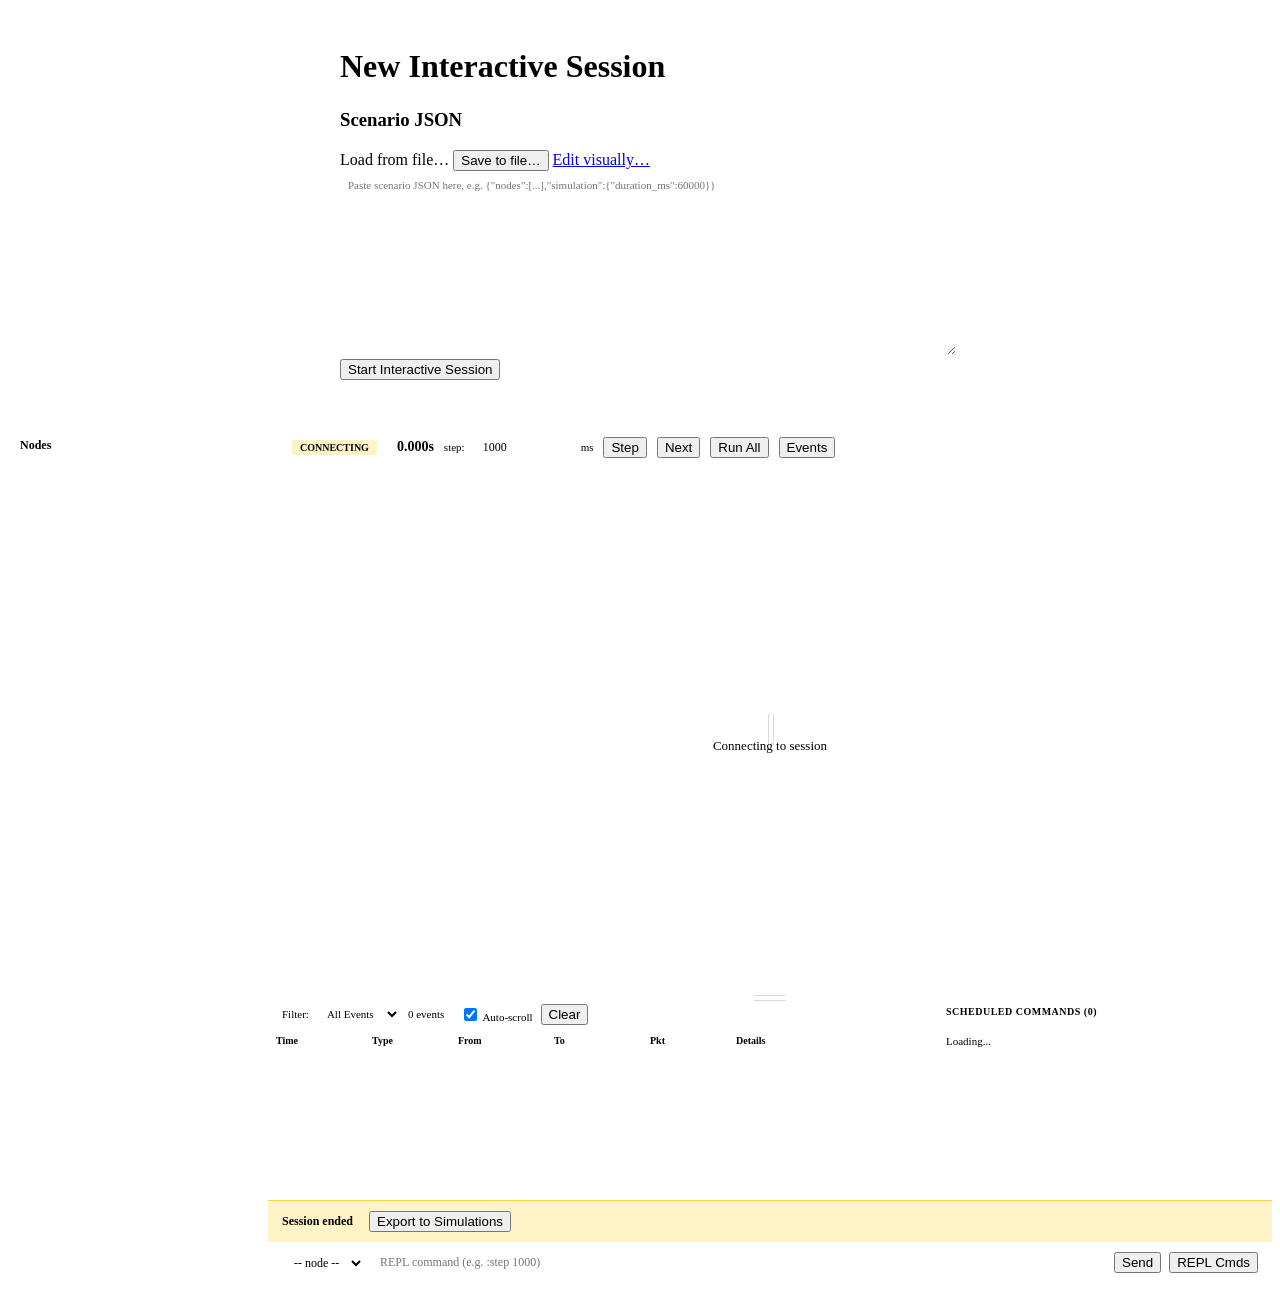
==== commit 69a8aefe: "fix(webapp/ui): unify nav + symmetric file open/save across pages Webapp had three separate inconsis" ====
--- a/webapp/static/interactive.html
+++ b/webapp/static/interactive.html
@@ -426,15 +426,9 @@
 </head>
 <body>
 
-<!-- Nav bar -->
-<nav class="navbar">
-  <span class="brand">lora-universal-simulator</span>
-  <ul class="nav-links">
-    <li><a href="/static/index.html">Dashboard</a></li>
-    <li><a href="/static/simulations.html">Simulations</a></li>
-  </ul>
-  <span class="spacer"></span>
-</nav>
+<!-- ── Nav bar (rendered by /static/js/nav.js) ─────────── -->
+<div id="nav-mount" data-active="interactive"></div>
+<script src="/static/js/nav.js"></script>
 
 <!-- Create flow (shown when no ?id= param) -->
 <div id="create-flow" class="create-flow hidden">
@@ -442,10 +436,12 @@
   <div class="card">
     <h3>Scenario JSON</h3>
     <div class="flex gap-8 items-center mt-8 mb-8">
-      <label class="btn btn-sm" style="cursor:pointer">
-        Load from file
+      <label class="btn btn-sm" style="cursor:pointer" title="Load a scenario JSON from disk into the textarea (overwrites current contents).">
+        Load from file&hellip;
         <input type="file" id="scenario-file" accept=".json" style="display:none">
       </label>
+      <button class="btn btn-sm" id="btn-save-scenario-file" onclick="saveScenarioToFile()" title="Download the current textarea contents as a JSON file.">Save to file&hellip;</button>
+      <a href="/static/topology_editor.html" class="btn btn-sm" title="Open the visual editor (map + node list) to edit a topology or scenario JSON, then paste back here.">Edit visually&hellip;</a>
     </div>
     <textarea id="scenario-json" rows="14"
       style="width:100%; font-family:var(--font-mono); font-size:11px; padding:8px; border:1px solid var(--border); border-radius:var(--radius); background:var(--bg-input); color:var(--text); resize:vertical;"
@@ -600,16 +596,51 @@
     document.getElementById('create-flow').classList.remove('hidden');
   }
 
-  // Load scenario JSON from file
+  // Load scenario JSON from file (and remember the filename for
+  // a subsequent Save to file…)
+  let lastLoadedFileName = null;
   document.getElementById('scenario-file').addEventListener('change', function() {
     const file = this.files[0];
     if (!file) return;
+    lastLoadedFileName = file.name;
     const reader = new FileReader();
     reader.onload = (e) => {
       document.getElementById('scenario-json').value = e.target.result;
     };
     reader.readAsText(file);
+    // Reset so picking the same file fires change again.
+    this.value = '';
   });
+
+  // Browser-side download of textarea contents.
+  window.saveScenarioToFile = function() {
+    const raw = document.getElementById('scenario-json').value;
+    if (!raw.trim()) {
+      document.getElementById('create-status').textContent =
+        'Nothing to save — the scenario textarea is empty.';
+      return;
+    }
+    let body = raw;
+    try { body = JSON.stringify(JSON.parse(raw), null, 2); }
+    catch (e) { /* keep raw text if not valid JSON yet */ }
+    let suggested = lastLoadedFileName;
+    if (!suggested) {
+      try {
+        const parsed = JSON.parse(raw);
+        const n = parsed && (parsed._name || parsed.name);
+        suggested = (n ? String(n) : 'scenario') + '.json';
+      } catch (e) { suggested = 'scenario.json'; }
+    }
+    const blob = new Blob([body], { type: 'application/json' });
+    const url = URL.createObjectURL(blob);
+    const a = document.createElement('a');
+    a.href = url;
+    a.download = suggested;
+    document.body.appendChild(a);
+    a.click();
+    document.body.removeChild(a);
+    URL.revokeObjectURL(url);
+  };
 
   document.getElementById('btn-create').addEventListener('click', async function() {
     const raw = document.getElementById('scenario-json').value.trim();
@@ -1086,6 +1117,8 @@
 
   // Command helper popover — lus REPL commands
   const REPL_CMDS = [
+    { group: 'Help' },
+    { cmd: ':help', desc: 'Show all available REPL commands' },
     { group: 'Simulation control' },
     { cmd: ':time', desc: 'Show current sim time' },
     { cmd: ':nodes', desc: 'List all nodes' },
@@ -1167,7 +1200,7 @@
       const viewBtn = document.getElementById('btn-view-timeline');
       viewBtn.style.display = '';
       viewBtn.onclick = () => {
-        window.location.href = '/static/visualize.html?sim=' + encodeURIComponent(simId);
+        window.location.href = '/static/visualize.html?id=' + encodeURIComponent(simId);
       };
     } catch (e) {
       addSystemEvent('Export failed: ' + e.message);
